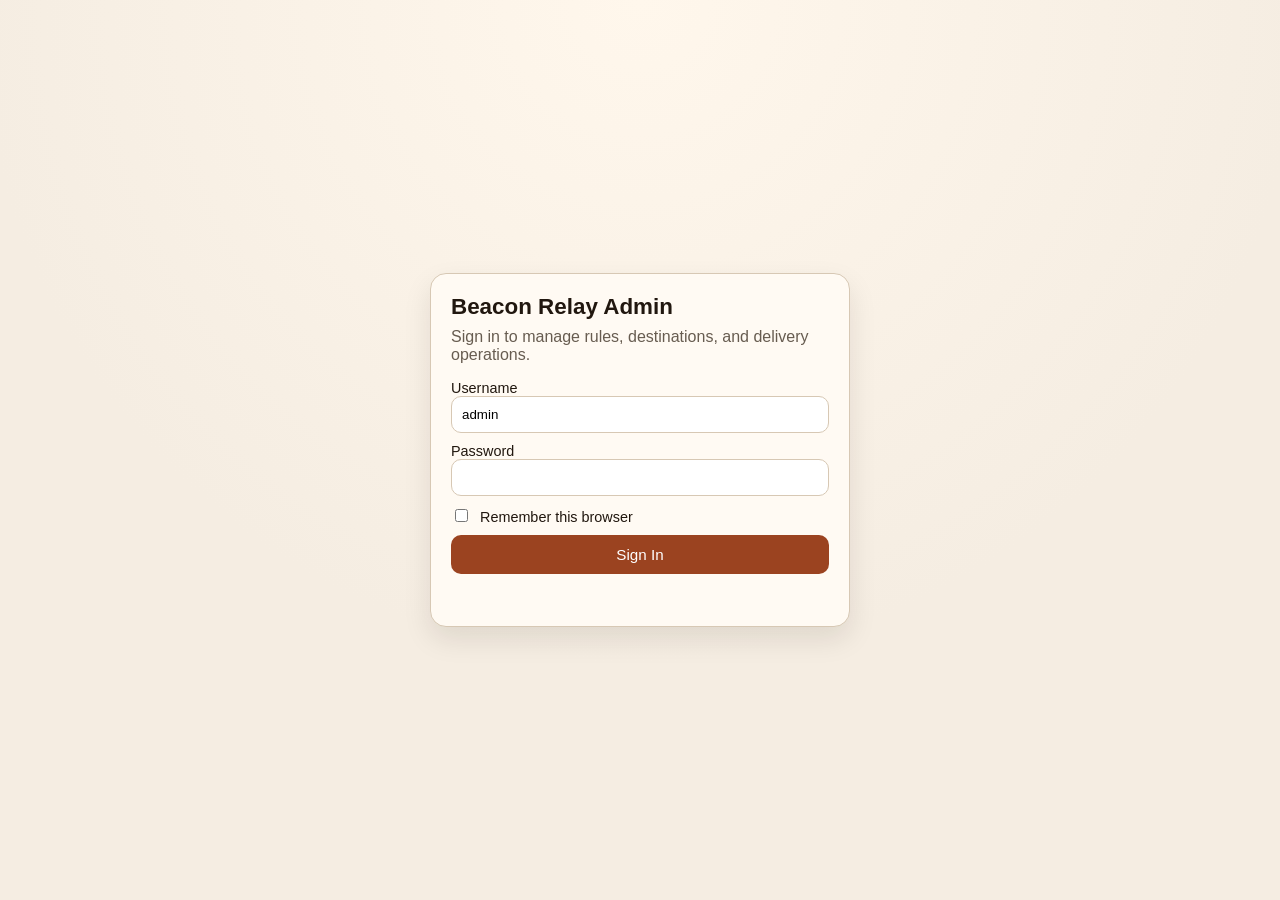
==== BeaconRelay.LpdReceiver/wwwroot/login.html @ 9b361f2c "Add admin authentication endpoints and session management - Implemented login, logout, and status ch" ====
<!doctype html>
<html lang="en">
<head>
  <meta charset="utf-8">
  <meta name="viewport" content="width=device-width, initial-scale=1">
  <title>Beacon Relay Login</title>
  <style>
    :root {
      --bg: #f5ede2;
      --ink: #21170f;
      --panel: #fffaf3;
      --line: #d7c8b4;
      --accent: #9b4320;
      --error: #ab2f2f;
    }
    * { box-sizing: border-box; }
    body {
      margin: 0;
      min-height: 100vh;
      display: grid;
      place-items: center;
      background: radial-gradient(circle at top, #fff7ec 0%, var(--bg) 60%);
      font-family: "Segoe UI", Tahoma, Geneva, Verdana, sans-serif;
      color: var(--ink);
    }
    .panel {
      width: min(420px, calc(100vw - 32px));
      background: var(--panel);
      border: 1px solid var(--line);
      border-radius: 16px;
      box-shadow: 0 12px 28px rgba(26, 16, 10, 0.1);
      padding: 20px;
    }
    h1 { margin: 0 0 8px; font-size: 1.4rem; }
    p { margin: 0 0 16px; color: #675c50; }
    label { display: block; margin-bottom: 10px; font-size: 0.9rem; }
    input {
      width: 100%;
      border: 1px solid var(--line);
      border-radius: 10px;
      padding: 10px;
      background: #fff;
    }
    button {
      width: 100%;
      padding: 11px;
      border-radius: 10px;
      border: none;
      background: var(--accent);
      color: #fff;
      cursor: pointer;
      font-size: 0.95rem;
    }
    .error {
      min-height: 1.2em;
      color: var(--error);
      margin-top: 12px;
      white-space: pre-wrap;
    }
  </style>
</head>
<body>
  <div class="panel">
    <h1>Beacon Relay Admin</h1>
    <p>Sign in to manage rules, destinations, and delivery operations.</p>
    <label>Username
      <input id="username" autocomplete="username" value="admin">
    </label>
    <label>Password
      <input id="password" type="password" autocomplete="current-password">
    </label>
    <label>
      <input id="rememberMe" type="checkbox" style="width:auto; margin-right:8px;"> Remember this browser
    </label>
    <button id="loginButton">Sign In</button>
    <div class="error" id="error"></div>
  </div>
  <script>
    const params = new URLSearchParams(window.location.search);
    const returnUrl = params.get('returnUrl') || '/admin/index.html';
    const el = (id) => document.getElementById(id);

    async function submitLogin() {
      el('error').textContent = '';
      const response = await fetch('/auth/login', {
        method: 'POST',
        headers: { 'Content-Type': 'application/json' },
        body: JSON.stringify({
          username: el('username').value,
          password: el('password').value,
          rememberMe: el('rememberMe').checked
        })
      });

      if (!response.ok) {
        el('error').textContent = response.status === 401 ? 'Invalid username or password.' : 'Login failed.';
        return;
      }

      window.location.href = returnUrl;
    }

    el('loginButton').addEventListener('click', submitLogin);
    el('password').addEventListener('keydown', (event) => {
      if (event.key === 'Enter') {
        submitLogin();
      }
    });
  </script>
</body>
</html>
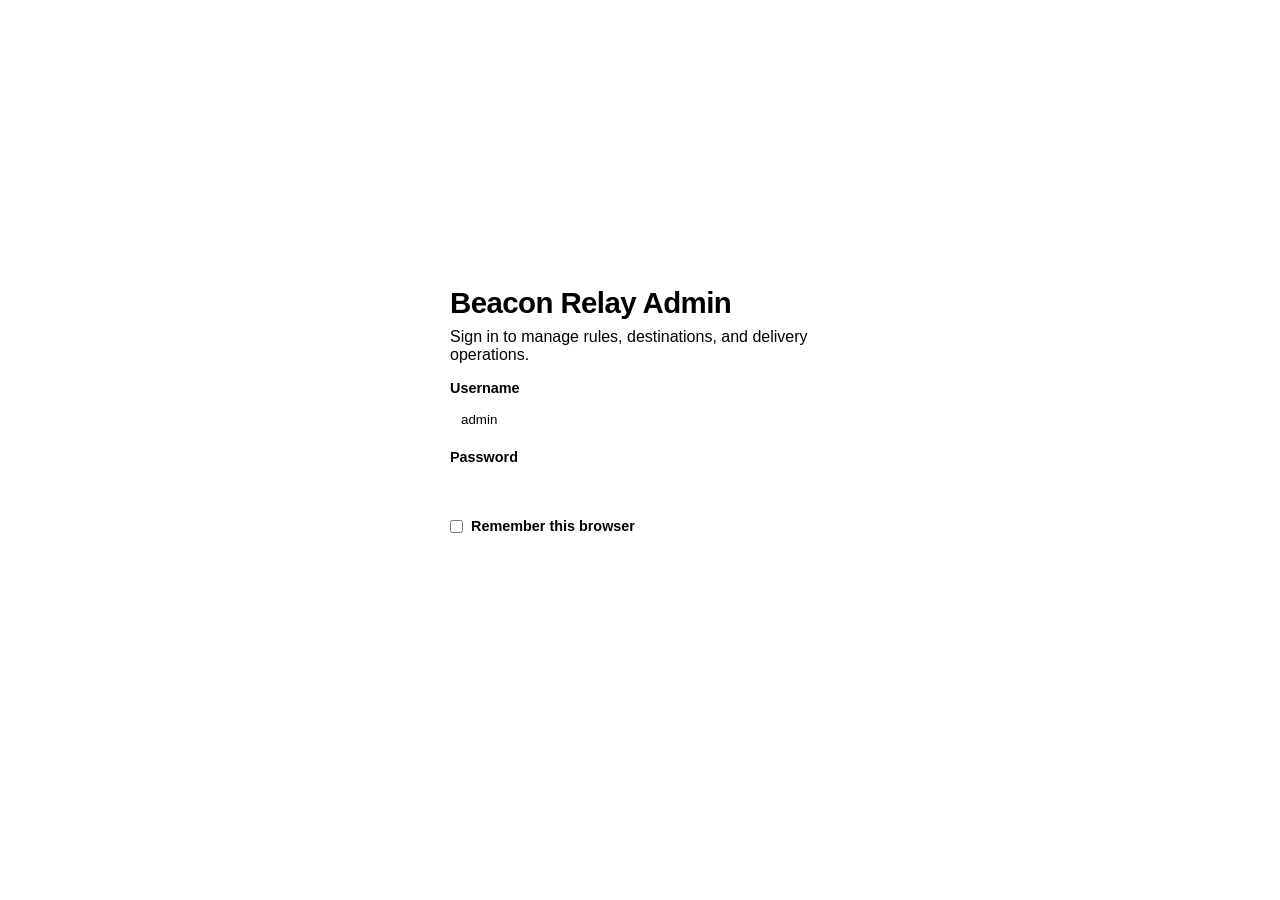
==== commit d6276679: "feat: Update authentication and management endpoints with delivered report counts and enhance UI sty" ====
--- a/BeaconRelay.LpdReceiver/wwwroot/login.html
+++ b/BeaconRelay.LpdReceiver/wwwroot/login.html
@@ -4,76 +4,144 @@
   <meta charset="utf-8">
   <meta name="viewport" content="width=device-width, initial-scale=1">
   <title>Beacon Relay Login</title>
+  <link rel="stylesheet" href="/admin/theme.css">
   <style>
-    :root {
-      --bg: #f5ede2;
-      --ink: #21170f;
-      --panel: #fffaf3;
-      --line: #d7c8b4;
-      --accent: #9b4320;
-      --error: #ab2f2f;
-    }
     * { box-sizing: border-box; }
+
     body {
       margin: 0;
       min-height: 100vh;
       display: grid;
       place-items: center;
-      background: radial-gradient(circle at top, #fff7ec 0%, var(--bg) 60%);
-      font-family: "Segoe UI", Tahoma, Geneva, Verdana, sans-serif;
+      background:
+        radial-gradient(85% 120% at -10% -20%, #c6d8ff 0%, transparent 58%),
+        radial-gradient(90% 110% at 110% -10%, #caefe8 0%, transparent 48%),
+        linear-gradient(180deg, var(--bg-soft) 0%, var(--bg) 100%);
+      font-family: "Manrope", "Segoe UI", Tahoma, sans-serif;
       color: var(--ink);
+      padding: 18px;
     }
+
     .panel {
       width: min(420px, calc(100vw - 32px));
-      background: var(--panel);
+      background: var(--card);
       border: 1px solid var(--line);
       border-radius: 16px;
-      box-shadow: 0 12px 28px rgba(26, 16, 10, 0.1);
+      box-shadow: var(--shadow-lg);
+      overflow: hidden;
+    }
+
+    .panel::before {
+      content: "";
+      display: block;
+      height: 5px;
+      background: linear-gradient(90deg, var(--accent) 0%, var(--accent-2) 100%);
+    }
+
+    .panel-body {
       padding: 20px;
     }
-    h1 { margin: 0 0 8px; font-size: 1.4rem; }
-    p { margin: 0 0 16px; color: #675c50; }
-    label { display: block; margin-bottom: 10px; font-size: 0.9rem; }
+
+    h1 {
+      margin: 0 0 8px;
+      font-size: clamp(1.4rem, 1.2rem + 0.8vw, 1.9rem);
+      letter-spacing: -0.02em;
+      font-weight: 800;
+    }
+
+    p {
+      margin: 0 0 16px;
+      color: var(--ink-soft);
+    }
+
+    label {
+      display: block;
+      margin-bottom: 12px;
+      font-size: 0.9rem;
+      color: var(--ink-soft);
+      font-weight: 600;
+    }
+
     input {
       width: 100%;
       border: 1px solid var(--line);
       border-radius: 10px;
-      padding: 10px;
+      padding: 10px 11px;
       background: #fff;
+      color: var(--ink);
+      font-family: inherit;
+      margin-top: 6px;
+      transition: border-color 120ms ease, box-shadow 120ms ease;
     }
+
+    input:focus,
+    button:focus-visible {
+      outline: none;
+      border-color: #79a8e8;
+      box-shadow: 0 0 0 3px rgba(15, 92, 192, 0.16);
+    }
+
+    .remember {
+      display: flex;
+      align-items: center;
+      gap: 8px;
+      margin: 0 0 14px;
+      color: var(--ink-soft);
+      font-size: 0.9rem;
+      font-weight: 600;
+    }
+
+    .remember input {
+      width: auto;
+      margin: 0;
+    }
+
     button {
       width: 100%;
       padding: 11px;
       border-radius: 10px;
-      border: none;
+      border: 1px solid var(--accent);
       background: var(--accent);
       color: #fff;
       cursor: pointer;
       font-size: 0.95rem;
+      font-family: inherit;
+      font-weight: 700;
+      transition: transform 140ms ease, box-shadow 140ms ease, background-color 140ms ease;
     }
+
+    button:hover {
+      transform: translateY(-1px);
+      box-shadow: var(--shadow-sm);
+      background: #0d4ea4;
+    }
+
     .error {
       min-height: 1.2em;
       color: var(--error);
       margin-top: 12px;
       white-space: pre-wrap;
+      font-weight: 600;
     }
   </style>
 </head>
 <body>
   <div class="panel">
-    <h1>Beacon Relay Admin</h1>
-    <p>Sign in to manage rules, destinations, and delivery operations.</p>
-    <label>Username
-      <input id="username" autocomplete="username" value="admin">
-    </label>
-    <label>Password
-      <input id="password" type="password" autocomplete="current-password">
-    </label>
-    <label>
-      <input id="rememberMe" type="checkbox" style="width:auto; margin-right:8px;"> Remember this browser
-    </label>
-    <button id="loginButton">Sign In</button>
-    <div class="error" id="error"></div>
+    <div class="panel-body">
+      <h1>Beacon Relay Admin</h1>
+      <p>Sign in to manage rules, destinations, and delivery operations.</p>
+      <label>Username
+        <input id="username" autocomplete="username" value="admin">
+      </label>
+      <label>Password
+        <input id="password" type="password" autocomplete="current-password">
+      </label>
+      <label class="remember">
+        <input id="rememberMe" type="checkbox"> Remember this browser
+      </label>
+      <button id="loginButton">Sign In</button>
+      <div class="error" id="error"></div>
+    </div>
   </div>
   <script>
     const params = new URLSearchParams(window.location.search);
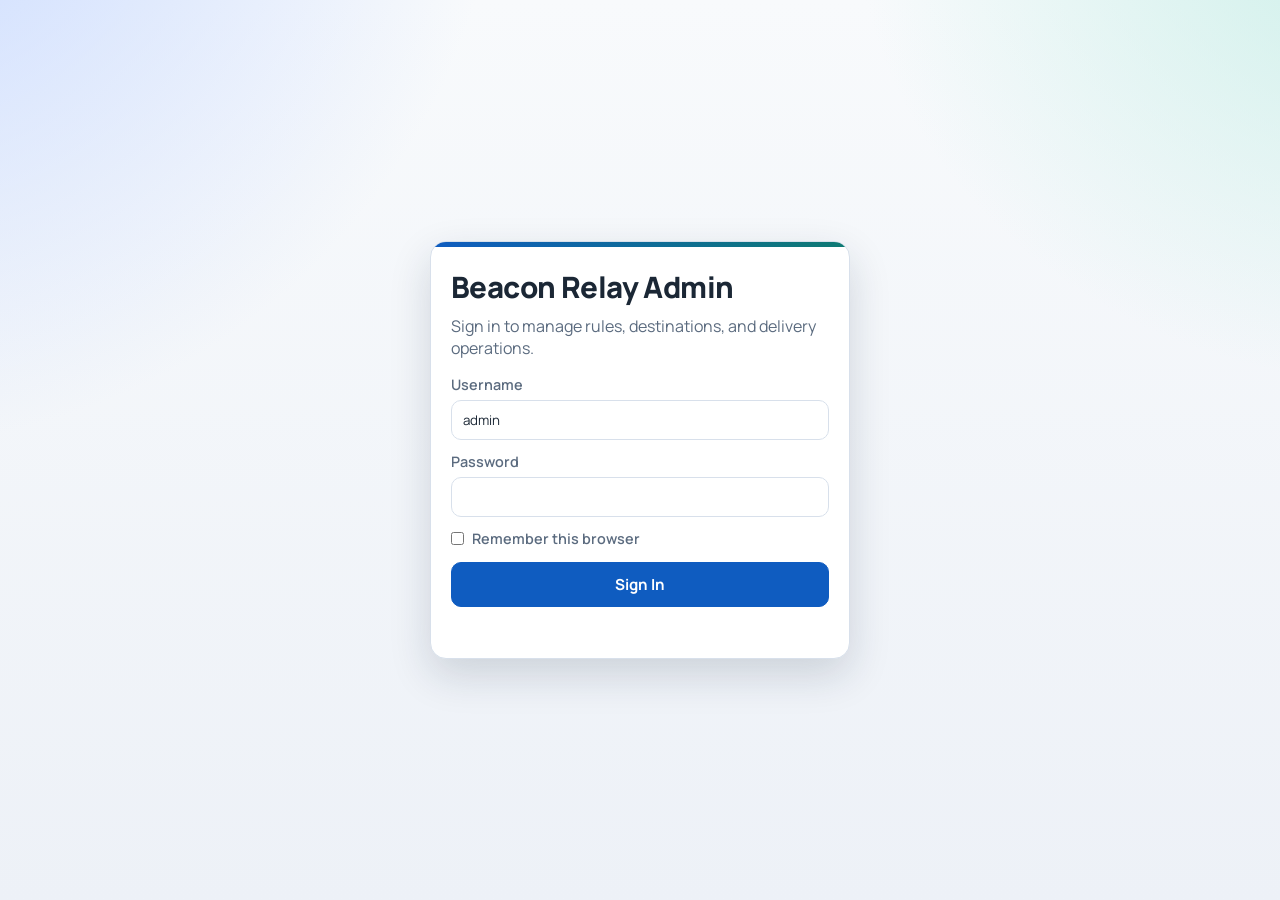
==== commit f5e6a937: "fix: Update stylesheet paths and resolve URLs in login and admin pages" ====
--- a/BeaconRelay.LpdReceiver/wwwroot/login.html
+++ b/BeaconRelay.LpdReceiver/wwwroot/login.html
@@ -4,7 +4,7 @@
   <meta charset="utf-8">
   <meta name="viewport" content="width=device-width, initial-scale=1">
   <title>Beacon Relay Login</title>
-  <link rel="stylesheet" href="/admin/theme.css">
+  <link rel="stylesheet" href="admin/theme.css">
   <style>
     * { box-sizing: border-box; }
 
@@ -145,12 +145,12 @@
   </div>
   <script>
     const params = new URLSearchParams(window.location.search);
-    const returnUrl = params.get('returnUrl') || '/admin/index.html';
+    const returnUrl = params.get('returnUrl') || 'admin/index.html';
     const el = (id) => document.getElementById(id);
 
     async function submitLogin() {
       el('error').textContent = '';
-      const response = await fetch('/auth/login', {
+      const response = await fetch('auth/login', {
         method: 'POST',
         headers: { 'Content-Type': 'application/json' },
         body: JSON.stringify({
--- a/BeaconRelay.LpdReceiver/wwwroot/admin/theme.css
+++ b/BeaconRelay.LpdReceiver/wwwroot/admin/theme.css
@@ -0,0 +1,20 @@
+@import url('https://fonts.googleapis.com/css2?family=Manrope:wght@500;600;700;800&family=IBM+Plex+Mono:wght@500&display=swap');
+
+:root {
+  --bg: #edf1f7;
+  --bg-soft: #f8fafc;
+  --ink: #1b2735;
+  --ink-soft: #5b6b7f;
+  --card: #ffffff;
+  --line: #d8e0eb;
+  --accent: #0f5cc0;
+  --accent-2: #0e7a73;
+  --accent-3: #2f3f57;
+  --ok: #12824e;
+  --bad: #c73838;
+  --warn: #b27a1d;
+  --error: #c73838;
+  --shadow-lg: 0 16px 42px rgba(19, 35, 62, 0.16);
+  --shadow-sm: 0 4px 14px rgba(19, 35, 62, 0.08);
+  --radius: 16px;
+}
